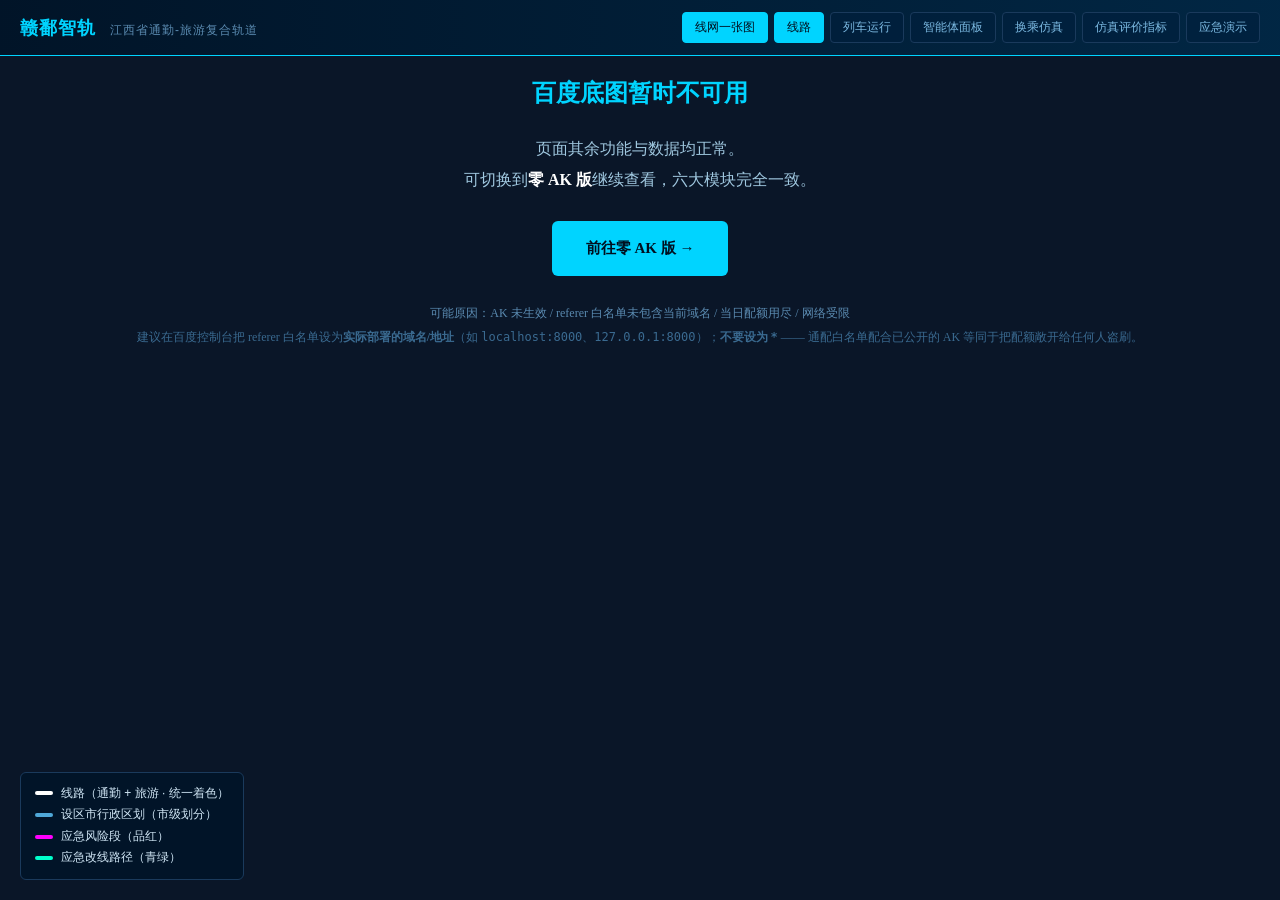
==== bmap.html @ c0cdfcc1 "Add files via upload" ====
<!DOCTYPE html>
<html lang="zh-CN">
<head>
  <meta charset="UTF-8">
  <link rel="icon" href="data:,">
  <meta name="viewport" content="width=device-width, initial-scale=1.0">
  <title>赣鄱智轨</title>
  <link rel="stylesheet" href="css/style.css?v=20261008">
  <!-- 0) 本地 AK（可选 · 已被 .gitignore 忽略，不进入参赛包）
       缺失时 map-base.js 会渲染明确的提示页并引导到零 AK 版，不会白屏。 -->
  <script src="js/local-ak.js?v=20260926"
          onerror="this.onerror=null;console.warn('[赣鄱智轨] 未找到 js/local-ak.js，将使用占位 AK（地图不可用，可加 ?ak=xxx 临时指定）');"></script>
  <!-- 1) 配置（含 AK 读取逻辑 + 线路/站点数据） -->
  <script src="js/config.js?v=20260926"></script>
  <!-- 2) 加载模块一基座逻辑（initMap 等） + 各功能模块 -->
  <script src="js/map-base.js?v=20260926"></script>
  <script src="js/agent-decision.js?v=20260926"></script>
  <!-- ★ 决策地图：把「节假日大客流·枢纽换乘拥堵治理」的决策结果叠加到地图
       （瓶颈圈 / 线路治理色 / 枢纽换乘环 / 方案摘要卡；由方案 Tab 切换联动） -->
  <script src="js/decision-map.js?v=20261008"></script>
  <script src="js/agent-panel.js?v=20261008"></script>
  <script src="js/emergency.js?v=20260926"></script>
  <script src="js/train-sim.js?v=20260926"></script>
  <script src="js/transfer-sim.js?v=20260926"></script>
  <!-- ★ 仿真评价指标（依方案 2.7）：把 10 项评价指标落到地图上，
       基准方案 vs 优化方案逐项对比；数据取自 data/agent_decision_*.json -->
  <script src="js/metrics-panel.js?v=20261008"></script>
  <script src="js/app.js?v=20261008"></script>
  <!-- 3) 注入百度地图 JSAPI GL（AK 取自 config.js 的 window.GanpoConfig.BMAP_AK）
       ★ 必须用 document.write 在"HTML 解析阶段"同步注入 ★
       为什么不能改成动态 createElement('script')：
       百度 api 返回的脚本内部使用 document.write() 二次追加 getscript。
       动态插入的 script 默认是 async，一旦它加载完成时文档已解析结束，
       其内部的 document.write() 会触发隐式 document.open()，把整页清空
       → 表现为【白屏 / 地图完全不生成】。解析阶段的 document.write 则安全，
       且仍可继续从 config.js 动态读取 AK。 -->
  <script>
    (function () {
      var ak = (window.GanpoConfig && window.GanpoConfig.BMAP_AK) || '';
      document.write(
        '<script type="text/javascript" src="//api.map.baidu.com/api?type=webgl&v=1.0&ak=' +
        encodeURIComponent(ak) + '"><\/script>'
      );
    })();
  </script>
</head>
<body>
  <div id="app">
    <!-- 地图底座 -->
    <div id="map_container"></div>

    <!-- 顶部标题 + 模块导航（app.js 动态构建 6 模块快捷按钮） -->
    <div id="topbar">
      <div class="brand">赣鄱智轨 <small>江西省通勤-旅游复合轨道</small></div>
      <div id="module-nav"></div>
    </div>

    <!-- 图例 -->
    <div id="legend">
      <div class="item"><span class="swatch" style="background:#ffffff"></span>线路（通勤 + 旅游 · 统一着色）</div>
      <div class="item"><span class="swatch" style="background:#4fa8d8"></span>设区市行政区划（市级划分）</div>
      <div class="item"><span class="swatch" style="background:#ff00ff"></span>应急风险段（品红）</div>
      <div class="item"><span class="swatch" style="background:#00ffcc"></span>应急改线路径（青绿）</div>
    </div>
  </div>

  <!-- 热力 / 列车 / 智能体面板 / 换乘 / 应急 的工具栏与面板均由各模块 JS 自行创建，
       此处无需预置容器。 -->

  <!-- 4) 等 DOM 就绪后再初始化地图。
       ★ 不能在 head 里提前调用 ★
       原写法在脚本 onload 时立刻 initMap()，若百度脚本加载快于 body 解析，
       此时 #map_container 尚不存在，new BMapGL.Map('map_container') 直接失败。
       改为 DOMContentLoaded 后调用，保证容器一定存在。 -->
  <script>
    (function () {
      function boot() {
        if (window.initMap) {
          window.initMap();
        } else {
          console.error('[赣鄱智轨] initMap 未定义，map-base.js 可能未加载成功。');
        }
      }
      if (document.readyState === 'loading') {
        document.addEventListener('DOMContentLoaded', boot);
      } else {
        boot();
      }
    })();
  </script>
</body>
</html>
---- css/style.css ----
/* 赣鄱智轨 · 全局样式（科技深蓝） */
* { margin: 0; padding: 0; box-sizing: border-box; }
html, body { width: 100%; height: 100%; overflow: hidden; background: #0a1628;
  font-family: 'Microsoft YaHei', 'PingFang SC', sans-serif; color: #d0e6f5; }

#app { position: relative; width: 100vw; height: 100vh; }

/* —— 顶部标题栏 + 模块导航 —— */
#topbar {
  position: absolute; top: 0; left: 0; right: 0; height: 56px; z-index: 10;
  background: linear-gradient(90deg, rgba(0,20,40,0.92), rgba(0,40,70,0.92));
  border-bottom: 1px solid #00d4ff;
  display: flex; align-items: center; padding: 0 20px; gap: 24px;
}
#topbar .brand { font-size: 18px; font-weight: bold; color: #00d4ff; letter-spacing: 1px; }
#topbar .brand small { color: #5a8ab0; font-weight: normal; font-size: 12px; margin-left: 8px; }
#module-nav { display: flex; gap: 6px; margin-left: auto; }
#module-nav button {
  background: rgba(0,30,60,0.6); border: 1px solid #1a3a5c; color: #7ab8e0;
  padding: 6px 12px; border-radius: 4px; cursor: pointer; font-size: 12px;
  font-family: inherit; transition: all .15s;
}
#module-nav button:hover { border-color: #00d4ff; color: #00d4ff; }
#module-nav button.active { background: #00d4ff; color: #001020; border-color: #00d4ff; }

/* —— 地图容器 —— */
#map_container { position: absolute; top: 0; left: 0; width: 100%; height: 100%; }

/* —— 右侧面板（站点信息 / 智能体面板 / 应急）—— */
#side-panel {
  position: absolute; top: 70px; right: 20px; width: 340px; z-index: 9;
  background: rgba(0,20,40,0.9); border: 1px solid #00d4ff; border-radius: 8px;
  padding: 16px; color: #fff; display: none;
}
#side-panel h3 { color: #00d4ff; margin-bottom: 10px; font-size: 16px; }
#side-panel .row { padding: 6px 0; border-bottom: 1px solid #1a3a5c; font-size: 13px; line-height: 1.6; }
#side-panel .row b { color: #00d4ff; }
#side-panel .close {
  position: absolute; top: 8px; right: 12px; cursor: pointer; color: #5a8ab0; font-size: 16px;
}
#side-panel .close:hover { color: #00d4ff; }

/* —— 通用按钮 / 切换条 —— */
.toolbar {
  position: absolute; top: 70px; left: 20px; z-index: 9;
  display: flex; gap: 8px; flex-wrap: wrap; max-width: 460px;
}
.toolbar button {
  background: rgba(0,20,40,0.9); border: 1px solid #00d4ff; color: #00d4ff;
  padding: 7px 14px; border-radius: 4px; cursor: pointer; font-size: 12px; font-family: inherit;
}
.toolbar button:hover { background: rgba(0,60,100,0.9); }
.toolbar button.active { background: #00d4ff; color: #001020; }
.toolbar button.danger { border-color: #ff3344; color: #ff3344; }
.toolbar button.danger.active { background: #ff3344; color: #fff; }

/* —— 图例 —— */
#legend {
  position: absolute; bottom: 20px; left: 20px; z-index: 9;
  background: rgba(0,20,40,0.9); border: 1px solid #1a3a5c; border-radius: 6px;
  padding: 10px 14px; font-size: 12px; line-height: 1.8;
}
#legend .item { display: flex; align-items: center; gap: 8px; }
#legend .swatch { width: 18px; height: 4px; border-radius: 2px; }

/* —— 智能体决策面板 —— */
#agent-panel {
  position: absolute; bottom: 20px; right: 20px; z-index: 9;
  width: 560px; max-width: calc(100vw - 40px);
  background: rgba(0,20,40,0.92); border: 1px solid #00d4ff; border-radius: 8px;
  padding: 12px 14px; color: #fff; font-family: inherit;
}
#agent-panel .ap-head { display: flex; align-items: center; gap: 12px; margin-bottom: 10px; }
#agent-panel .ap-title { color: #00d4ff; font-size: 14px; font-weight: bold; }
#agent-panel .ap-scenarios { display: flex; gap: 6px; flex-wrap: wrap; margin-left: auto; }
#agent-panel .ap-btn {
  background: rgba(0,30,60,0.6); border: 1px solid #1a3a5c; color: #7ab8e0;
  padding: 4px 9px; border-radius: 3px; cursor: pointer; font-size: 11px; font-family: inherit;
}
#agent-panel .ap-btn:hover { border-color: #00d4ff; color: #00d4ff; }
#agent-panel .ap-btn.active { background: #00d4ff; color: #001020; border-color: #00d4ff; }
#agent-panel .ap-cards { display: grid; grid-template-columns: 1fr 1fr; gap: 8px; }
#agent-panel .ap-card {
  flex: 1; background: rgba(0,10,25,0.7); border-top: 3px solid #00d4ff;
  border-radius: 4px; padding: 8px 10px; min-width: 0;
}
#agent-panel .ap-card-name { font-size: 12px; font-weight: bold; margin-bottom: 6px; }
#agent-panel .ap-metric { font-size: 11px; color: #a0c8e0; line-height: 1.7; }
#agent-panel .ap-metric b { color: #fff; }
#agent-panel .ap-reroute { font-size: 11px; color: #ffaa00; margin-top: 4px; }
#agent-panel .ap-reason { font-size: 10px; color: #5a8ab0; line-height: 1.5; margin-top: 6px; border-top: 1px solid #1a3a5c; padding-top: 4px; }
#agent-panel .ap-foot { margin-top: 8px; font-size: 10px; color: #5a8ab0; display: flex; justify-content: space-between; }
#agent-panel .ap-source { color: #3a6a90; }

/* —— 折叠隐藏：点标题栏右侧「—」收起为窄条，再点窄条展开 —— */
#agent-panel .ap-head { display: flex; align-items: center; gap: 8px; cursor: pointer; }
#agent-panel .ap-agents-tag { font-size: 10px; color: #5a8ab0;
  border: 1px solid #1a3a5c; border-radius: 8px; padding: 1px 7px; }
#agent-panel .ap-fold { margin-left: auto; width: 22px; height: 22px; line-height: 20px;
  text-align: center; border: 1px solid #1a3a5c; border-radius: 4px;
  color: #7ab8e0; font-weight: bold; font-size: 14px; }
#agent-panel .ap-fold:hover { border-color: #00d4ff; color: #00d4ff; }
#agent-panel.ap-collapsed { width: 230px; padding: 8px 12px; }
#agent-panel.ap-collapsed .ap-body { display: none; }

/* —— 四类智能体卡片新增元素 —— */
#agent-panel .ap-rt { float: right; font-size: 10px; color: #5a8ab0; font-weight: normal; }
#agent-panel .ap-act { font-size: 11.5px; color: #d0e6f5; line-height: 1.65; margin-top: 4px; }
#agent-panel .ap-act b { color: #ffffff; }

/* —— 换乘节点仿真面板 —— */
#transfer-panel {
  position: absolute; top: 70px; left: 20px; z-index: 9; width: 520px;
  background: rgba(0,20,40,0.94); border: 1px solid #00d4ff; border-radius: 8px;
  padding: 12px 14px; color: #fff; display: none; font-family: inherit;
}
#transfer-panel .tp-head { display: flex; align-items: center; margin-bottom: 8px; }
#transfer-panel .tp-title { color: #00d4ff; font-size: 14px; font-weight: bold; }
#transfer-panel .tp-close { margin-left: auto; cursor: pointer; color: #5a8ab0; }
#transfer-panel .tp-close:hover { color: #00d4ff; }
#transfer-panel .tp-modes { display: flex; gap: 6px; margin-bottom: 10px; }
#transfer-panel .tp-modes button {
  background: rgba(0,30,60,0.6); border: 1px solid #1a3a5c; color: #7ab8e0;
  padding: 4px 10px; border-radius: 3px; cursor: pointer; font-size: 11px; font-family: inherit;
}
#transfer-panel .tp-modes button.active { background: #00d4ff; color: #001020; border-color: #00d4ff; }
#transfer-panel .tp-flow { display: flex; align-items: stretch; gap: 6px; }
#transfer-panel .tp-col { flex: 1; display: flex; align-items: center; }
#transfer-panel .tp-node {
  width: 100%; border-radius: 4px; padding: 8px; font-size: 11px; text-align: center;
  background: rgba(0,10,25,0.7); border-top: 3px solid var(--c); color: #d0e6f5;
}
#transfer-panel .tp-val { font-size: 15px; font-weight: bold; color: var(--c); margin-top: 4px; }
#transfer-panel .tp-arrow { flex: 0.8; display: flex; flex-direction: column; justify-content: center; gap: 4px; }
#transfer-panel .tp-bar { height: 8px; border-radius: 4px; background: #00b4ff; transition: width .4s; }
#transfer-panel .tp-label { font-size: 10px; color: #5a8ab0; text-align: center; }
#transfer-panel .tp-note { margin-top: 10px; font-size: 11px; color: #7ab8e0; line-height: 1.5; }
#transfer-panel .tp-note.warn { color: #ff8866; }
#transfer-panel .tp-source { margin-top: 6px; font-size: 10px; color: #3a6a90; }

/* —— 运行仿真 · 方案说明面板（通勤层/旅游层重点线路 + 爬坡技术借鉴）—— */
#run-panel {
  position: absolute; top: 120px; left: 20px; z-index: 9;
  width: 430px; max-width: calc(100vw - 40px);
  max-height: calc(100vh - 330px); overflow-y: auto;
  background: rgba(0,20,40,0.92); border: 1px solid #00d4ff; border-radius: 8px;
  padding: 12px 14px; font-size: 12px; display: none;
}
#run-panel .rp-head { display: flex; align-items: center; margin-bottom: 8px; }
#run-panel .rp-title { color: #00d4ff; font-size: 14px; font-weight: bold; }
#run-panel .rp-close { margin-left: auto; cursor: pointer; color: #5a8ab0; }
#run-panel .rp-close:hover { color: #00d4ff; }
#run-panel .rp-sec { margin-bottom: 10px; }
#run-panel .rp-sec-title { font-size: 12px; font-weight: bold; margin-bottom: 5px; }
#run-panel .rp-item {
  display: flex; gap: 8px; line-height: 1.7; padding: 2px 0;
  border-bottom: 1px dashed rgba(26,58,92,0.8);
}
#run-panel .rp-item b { color: #d0e6f5; flex: 0 0 106px; font-weight: normal; }
#run-panel .rp-item span { color: #7ab8e0; }
#run-panel .rp-table { width: 100%; border-collapse: collapse; font-size: 11px; }
#run-panel .rp-table th {
  background: rgba(0,60,100,0.55); color: #a0c8e0; font-weight: normal;
  padding: 4px 5px; text-align: left; border: 1px solid #1a3a5c;
}
#run-panel .rp-table td { padding: 4px 5px; border: 1px solid #1a3a5c; color: #7ab8e0; line-height: 1.5; }
#run-panel .rp-table td:first-child { color: #ff8800; }
#run-panel .rp-foot { margin-top: 6px; font-size: 10px; color: #3a6a90; }

/* ===== 智能体决策面板容器（内容样式由 js/agent-decision.js 自带注入） ===== */
#agent-panel .ap-sub { font-size:10px; color:#5a8ab0; margin:2px 0 6px; }
#agent-panel .ap-sep { border:0; border-top:1px solid #1a3a5c; margin:10px 0 8px; }
#agent-panel #gdp-root { margin-bottom:2px; }

/* ===== 2026-10-08 交互增强 ===== */
/* —— 左上工具栏整体收起/展开（「— 收起工具栏」按钮）—— */
.toolbar.folded button:not(#tb-fold) { display: none; }
#tb-fold { border-style: dashed; }

/* —— 智能体面板 ✕ 完全关闭按钮（占据半屏时可整体隐藏）—— */
#agent-panel .ap-close { width: 22px; height: 22px; line-height: 20px; text-align: center;
  border: 1px solid #1a3a5c; border-radius: 4px; color: #7ab8e0; font-size: 12px;
  cursor: pointer; flex: 0 0 auto; }
#agent-panel .ap-close:hover { border-color: #ff5566; color: #ff5566; }
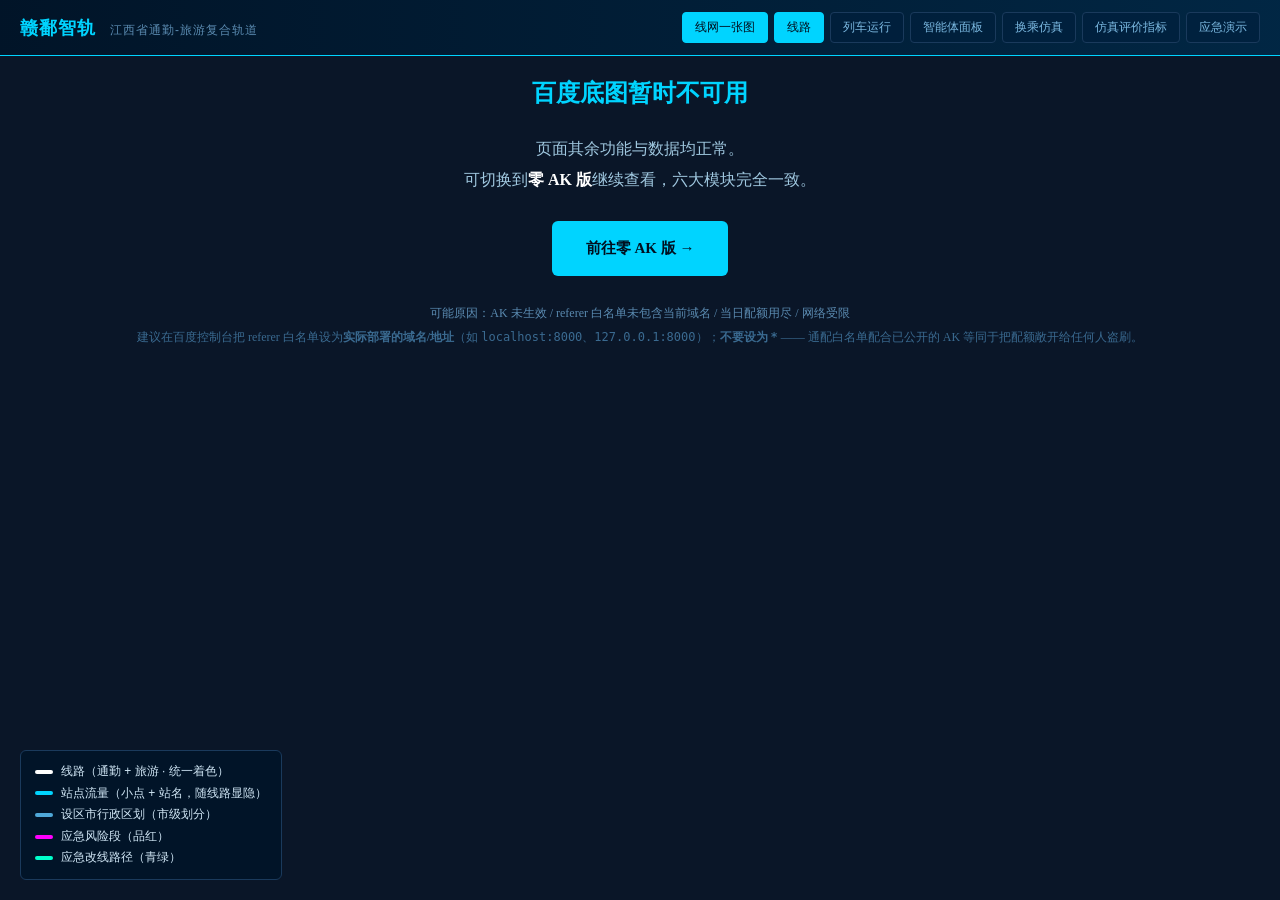
==== commit ddf81938: "Add files via upload" ====
--- a/bmap.html
+++ b/bmap.html
@@ -58,6 +58,7 @@
     <!-- 图例 -->
     <div id="legend">
       <div class="item"><span class="swatch" style="background:#ffffff"></span>线路（通勤 + 旅游 · 统一着色）</div>
+      <div class="item"><span class="swatch" style="background:#00d4ff"></span>站点流量（小点 + 站名，随线路显隐）</div>
       <div class="item"><span class="swatch" style="background:#4fa8d8"></span>设区市行政区划（市级划分）</div>
       <div class="item"><span class="swatch" style="background:#ff00ff"></span>应急风险段（品红）</div>
       <div class="item"><span class="swatch" style="background:#00ffcc"></span>应急改线路径（青绿）</div>
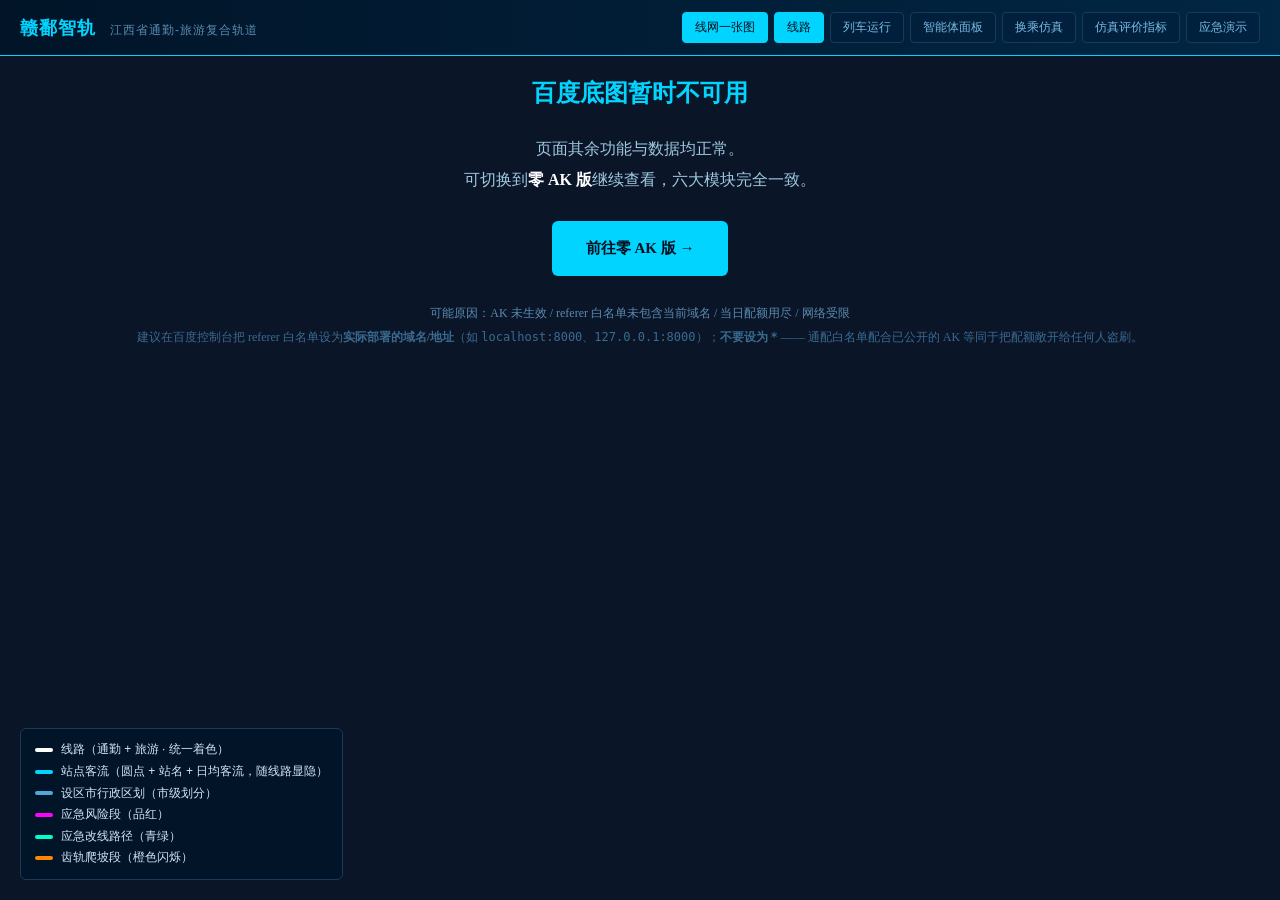
==== commit 6d0b4c4c: "Add files via upload" ====
--- a/bmap.html
+++ b/bmap.html
@@ -58,10 +58,11 @@
     <!-- 图例 -->
     <div id="legend">
       <div class="item"><span class="swatch" style="background:#ffffff"></span>线路（通勤 + 旅游 · 统一着色）</div>
-      <div class="item"><span class="swatch" style="background:#00d4ff"></span>站点流量（小点 + 站名，随线路显隐）</div>
+      <div class="item"><span class="swatch" style="background:#00d4ff"></span>站点客流（圆点 + 站名 + 日均客流，随线路显隐）</div>
       <div class="item"><span class="swatch" style="background:#4fa8d8"></span>设区市行政区划（市级划分）</div>
       <div class="item"><span class="swatch" style="background:#ff00ff"></span>应急风险段（品红）</div>
       <div class="item"><span class="swatch" style="background:#00ffcc"></span>应急改线路径（青绿）</div>
+      <div class="item"><span class="swatch" style="background:#ff8800"></span>齿轨爬坡段（橙色闪烁）</div>
     </div>
   </div>
 
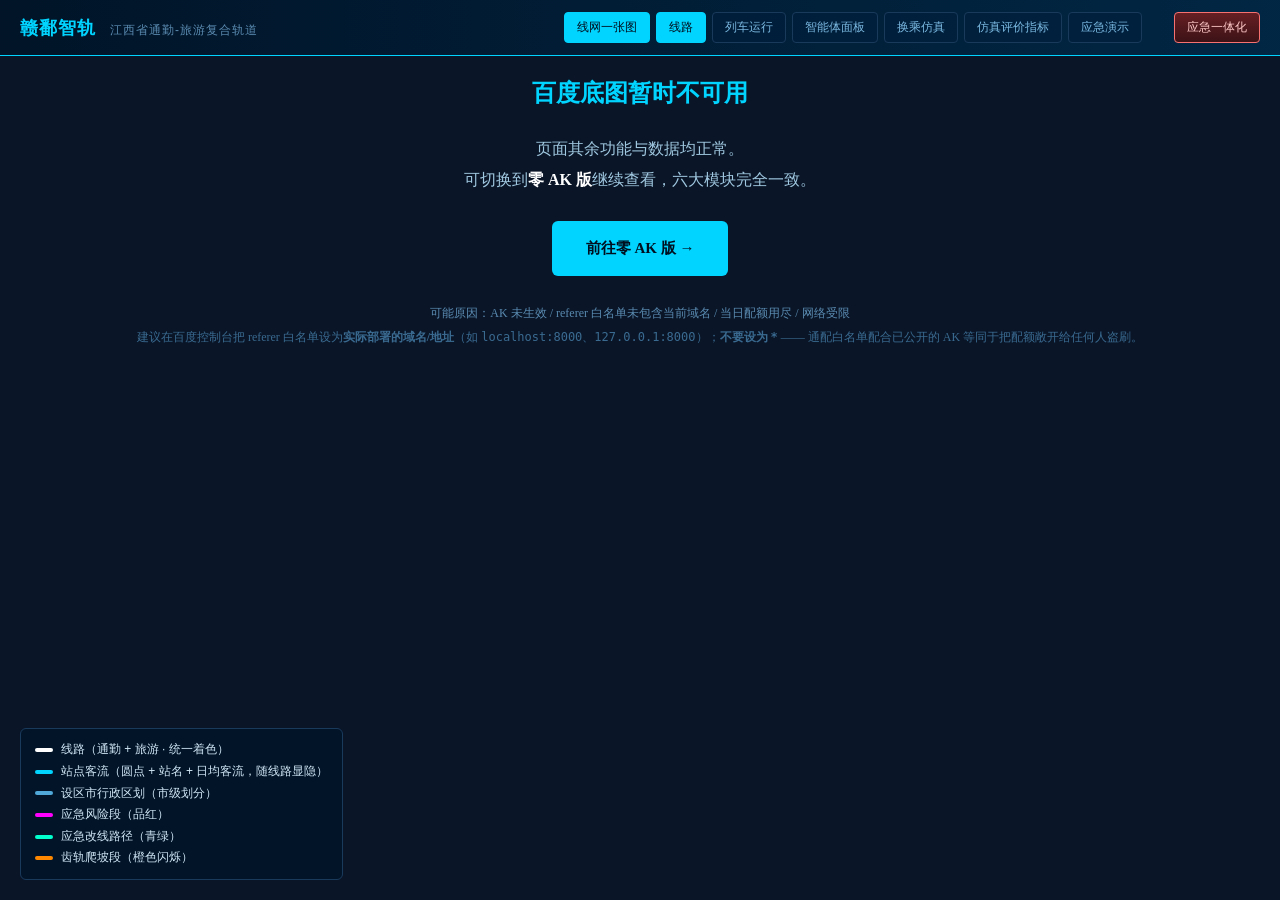
==== commit 84651c9c: "Add files via upload" ====
--- a/bmap.html
+++ b/bmap.html
@@ -53,6 +53,8 @@
     <div id="topbar">
       <div class="brand">赣鄱智轨 <small>江西省通勤-旅游复合轨道</small></div>
       <div id="module-nav"></div>
+      <a href="emergency.html" target="_blank" title="智能体应急联动与仿真一体化处置"
+         style="align-self:center;margin-left:8px;background:linear-gradient(180deg,rgba(120,30,30,.85),rgba(70,15,15,.85));border:1px solid #f87171;color:#ffc9c9;padding:6px 12px;border-radius:4px;font-size:12px;text-decoration:none;white-space:nowrap;">应急一体化</a>
     </div>
 
     <!-- 图例 -->
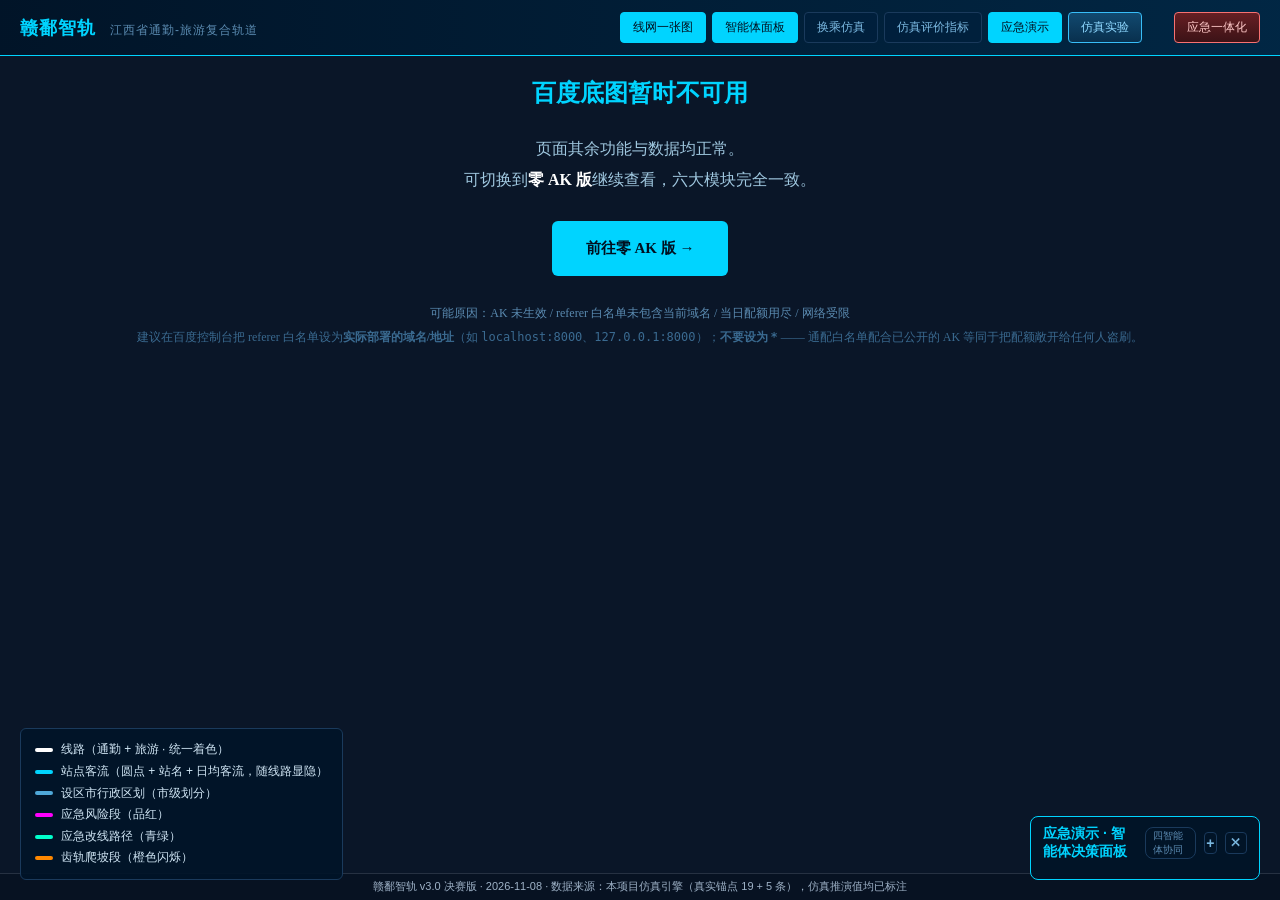
==== commit 6315fbeb: "Add files via upload" ====
--- a/bmap.html
+++ b/bmap.html
@@ -92,5 +92,9 @@
       }
     })();
   </script>
+
+  <footer style="position:fixed;left:0;right:0;bottom:0;z-index:5;pointer-events:none;margin:0;padding:4px 16px;text-align:center;font:11px/1.6 -apple-system,BlinkMacSystemFont,'PingFang SC','Microsoft YaHei',sans-serif;color:#9fb3c8;background:rgba(7,17,32,.72);border-top:1px solid rgba(148,163,184,.22);">
+  赣鄱智轨 v3.0 决赛版 · 2026-11-08 · 数据来源：本项目仿真引擎（真实锚点 19 + 5 条），仿真推演值均已标注
+  </footer>
 </body>
 </html>
--- a/css/style.css
+++ b/css/style.css
@@ -67,8 +67,10 @@
 #agent-panel {
   position: absolute; bottom: 20px; right: 20px; z-index: 9;
   width: 560px; max-width: calc(100vw - 40px);
-  background: rgba(0,20,40,0.92); border: 1px solid #00d4ff; border-radius: 8px;
+  background: rgba(0,20,40,0.86); border: 1px solid #00d4ff; border-radius: 8px;
   padding: 12px 14px; color: #fff; font-family: inherit;
+  backdrop-filter: blur(6px); -webkit-backdrop-filter: blur(6px);
+  transition: width .28s ease, padding .28s ease;
 }
 #agent-panel .ap-head { display: flex; align-items: center; gap: 12px; margin-bottom: 10px; }
 #agent-panel .ap-title { color: #00d4ff; font-size: 14px; font-weight: bold; }
@@ -102,6 +104,11 @@
 #agent-panel .ap-fold:hover { border-color: #00d4ff; color: #00d4ff; }
 #agent-panel.ap-collapsed { width: 230px; padding: 8px 12px; }
 #agent-panel.ap-collapsed .ap-body { display: none; }
+#agent-panel.ap-collapsed .ap-scenarios { display: none; }
+/* 折叠态 hover 自动展开（移开 900ms 后收起）——仅悬停预览，不改变钉住状态 */
+#agent-panel.ap-collapsed.ap-hover-open { width: 560px; padding: 12px 14px; }
+#agent-panel.ap-collapsed.ap-hover-open .ap-body { display: block; }
+#agent-panel.ap-collapsed.ap-hover-open .ap-scenarios { display: flex; }
 
 /* —— 四类智能体卡片新增元素 —— */
 #agent-panel .ap-rt { float: right; font-size: 10px; color: #5a8ab0; font-weight: normal; }
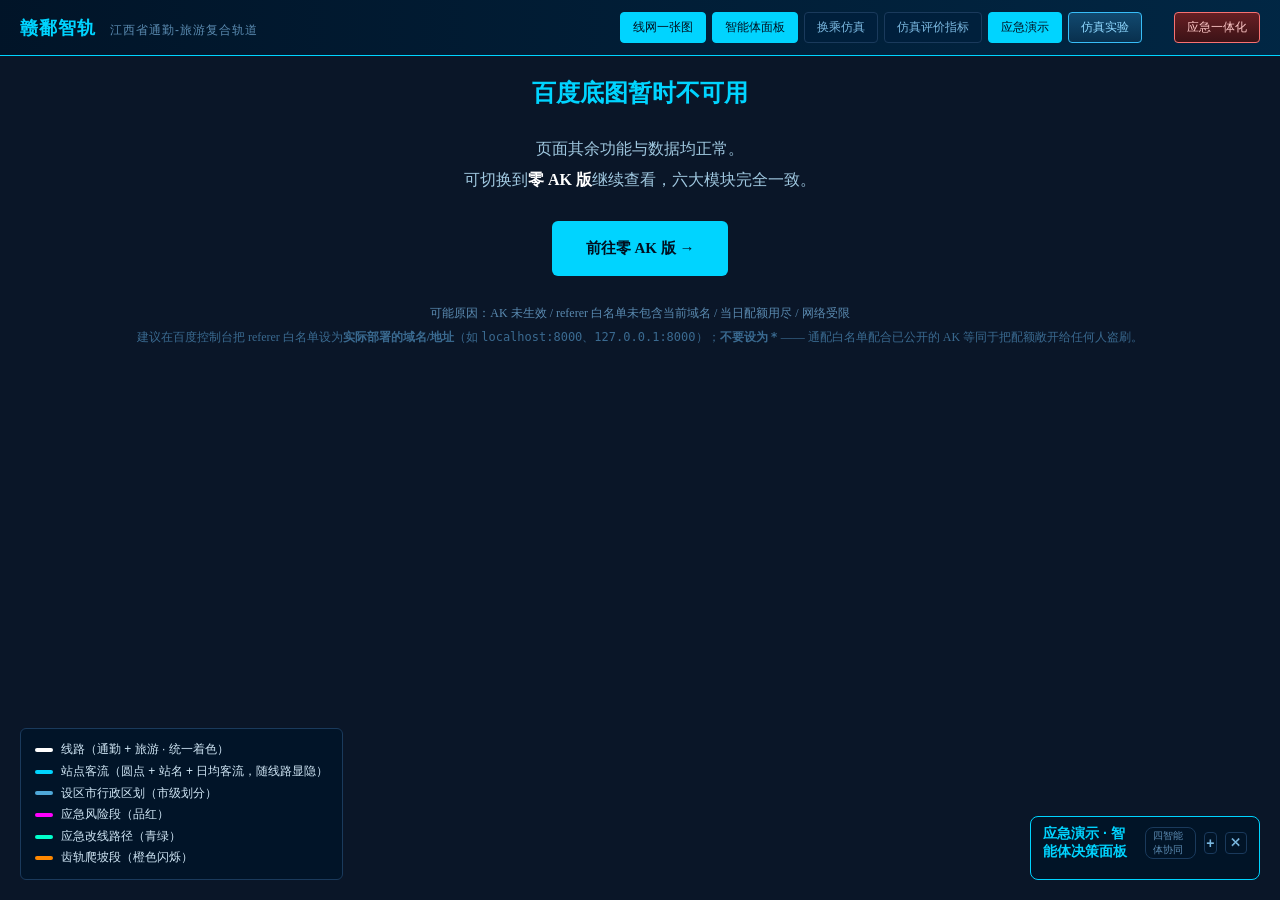
==== commit fdc03d33: "Add files via upload" ====
--- a/bmap.html
+++ b/bmap.html
@@ -1,100 +1,96 @@
-<!DOCTYPE html>
-<html lang="zh-CN">
-<head>
-  <meta charset="UTF-8">
-  <link rel="icon" href="data:,">
-  <meta name="viewport" content="width=device-width, initial-scale=1.0">
-  <title>赣鄱智轨</title>
-  <link rel="stylesheet" href="css/style.css?v=20261008">
-  <!-- 0) 本地 AK（可选 · 已被 .gitignore 忽略，不进入参赛包）
-       缺失时 map-base.js 会渲染明确的提示页并引导到零 AK 版，不会白屏。 -->
-  <script src="js/local-ak.js?v=20260926"
-          onerror="this.onerror=null;console.warn('[赣鄱智轨] 未找到 js/local-ak.js，将使用占位 AK（地图不可用，可加 ?ak=xxx 临时指定）');"></script>
-  <!-- 1) 配置（含 AK 读取逻辑 + 线路/站点数据） -->
-  <script src="js/config.js?v=20260926"></script>
-  <!-- 2) 加载模块一基座逻辑（initMap 等） + 各功能模块 -->
-  <script src="js/map-base.js?v=20260926"></script>
-  <script src="js/agent-decision.js?v=20260926"></script>
-  <!-- ★ 决策地图：把「节假日大客流·枢纽换乘拥堵治理」的决策结果叠加到地图
-       （瓶颈圈 / 线路治理色 / 枢纽换乘环 / 方案摘要卡；由方案 Tab 切换联动） -->
-  <script src="js/decision-map.js?v=20261008"></script>
-  <script src="js/agent-panel.js?v=20261008"></script>
-  <script src="js/emergency.js?v=20260926"></script>
-  <script src="js/train-sim.js?v=20260926"></script>
-  <script src="js/transfer-sim.js?v=20260926"></script>
-  <!-- ★ 仿真评价指标（依方案 2.7）：把 10 项评价指标落到地图上，
-       基准方案 vs 优化方案逐项对比；数据取自 data/agent_decision_*.json -->
-  <script src="js/metrics-panel.js?v=20261008"></script>
-  <script src="js/app.js?v=20261008"></script>
-  <!-- 3) 注入百度地图 JSAPI GL（AK 取自 config.js 的 window.GanpoConfig.BMAP_AK）
-       ★ 必须用 document.write 在"HTML 解析阶段"同步注入 ★
-       为什么不能改成动态 createElement('script')：
-       百度 api 返回的脚本内部使用 document.write() 二次追加 getscript。
-       动态插入的 script 默认是 async，一旦它加载完成时文档已解析结束，
-       其内部的 document.write() 会触发隐式 document.open()，把整页清空
-       → 表现为【白屏 / 地图完全不生成】。解析阶段的 document.write 则安全，
-       且仍可继续从 config.js 动态读取 AK。 -->
-  <script>
-    (function () {
-      var ak = (window.GanpoConfig && window.GanpoConfig.BMAP_AK) || '';
-      document.write(
-        '<script type="text/javascript" src="//api.map.baidu.com/api?type=webgl&v=1.0&ak=' +
-        encodeURIComponent(ak) + '"><\/script>'
-      );
-    })();
-  </script>
-</head>
-<body>
-  <div id="app">
-    <!-- 地图底座 -->
-    <div id="map_container"></div>
-
-    <!-- 顶部标题 + 模块导航（app.js 动态构建 6 模块快捷按钮） -->
-    <div id="topbar">
-      <div class="brand">赣鄱智轨 <small>江西省通勤-旅游复合轨道</small></div>
-      <div id="module-nav"></div>
-      <a href="emergency.html" target="_blank" title="智能体应急联动与仿真一体化处置"
-         style="align-self:center;margin-left:8px;background:linear-gradient(180deg,rgba(120,30,30,.85),rgba(70,15,15,.85));border:1px solid #f87171;color:#ffc9c9;padding:6px 12px;border-radius:4px;font-size:12px;text-decoration:none;white-space:nowrap;">应急一体化</a>
-    </div>
-
-    <!-- 图例 -->
-    <div id="legend">
-      <div class="item"><span class="swatch" style="background:#ffffff"></span>线路（通勤 + 旅游 · 统一着色）</div>
-      <div class="item"><span class="swatch" style="background:#00d4ff"></span>站点客流（圆点 + 站名 + 日均客流，随线路显隐）</div>
-      <div class="item"><span class="swatch" style="background:#4fa8d8"></span>设区市行政区划（市级划分）</div>
-      <div class="item"><span class="swatch" style="background:#ff00ff"></span>应急风险段（品红）</div>
-      <div class="item"><span class="swatch" style="background:#00ffcc"></span>应急改线路径（青绿）</div>
-      <div class="item"><span class="swatch" style="background:#ff8800"></span>齿轨爬坡段（橙色闪烁）</div>
-    </div>
-  </div>
-
-  <!-- 热力 / 列车 / 智能体面板 / 换乘 / 应急 的工具栏与面板均由各模块 JS 自行创建，
-       此处无需预置容器。 -->
-
-  <!-- 4) 等 DOM 就绪后再初始化地图。
-       ★ 不能在 head 里提前调用 ★
-       原写法在脚本 onload 时立刻 initMap()，若百度脚本加载快于 body 解析，
-       此时 #map_container 尚不存在，new BMapGL.Map('map_container') 直接失败。
-       改为 DOMContentLoaded 后调用，保证容器一定存在。 -->
-  <script>
-    (function () {
-      function boot() {
-        if (window.initMap) {
-          window.initMap();
-        } else {
-          console.error('[赣鄱智轨] initMap 未定义，map-base.js 可能未加载成功。');
-        }
-      }
-      if (document.readyState === 'loading') {
-        document.addEventListener('DOMContentLoaded', boot);
-      } else {
-        boot();
-      }
-    })();
-  </script>
-
-  <footer style="position:fixed;left:0;right:0;bottom:0;z-index:5;pointer-events:none;margin:0;padding:4px 16px;text-align:center;font:11px/1.6 -apple-system,BlinkMacSystemFont,'PingFang SC','Microsoft YaHei',sans-serif;color:#9fb3c8;background:rgba(7,17,32,.72);border-top:1px solid rgba(148,163,184,.22);">
-  赣鄱智轨 v3.0 决赛版 · 2026-11-08 · 数据来源：本项目仿真引擎（真实锚点 19 + 5 条），仿真推演值均已标注
-  </footer>
-</body>
-</html>
+<!DOCTYPE html>
+<html lang="zh-CN">
+<head>
+  <meta charset="UTF-8">
+  <link rel="icon" href="data:,">
+  <meta name="viewport" content="width=device-width, initial-scale=1.0">
+  <title>赣鄱智轨</title>
+  <link rel="stylesheet" href="css/style.css?v=20261008">
+  <!-- 0) 本地 AK（可选 · 已被 .gitignore 忽略，不进入参赛包）
+       缺失时 map-base.js 会渲染明确的提示页并引导到零 AK 版，不会白屏。 -->
+  <script src="js/local-ak.js?v=20260926"
+          onerror="this.onerror=null;console.warn('[赣鄱智轨] 未找到 js/local-ak.js，将使用占位 AK（地图不可用，可加 ?ak=xxx 临时指定）');"></script>
+  <!-- 1) 配置（含 AK 读取逻辑 + 线路/站点数据） -->
+  <script src="js/config.js?v=20260926"></script>
+  <!-- 2) 加载模块一基座逻辑（initMap 等） + 各功能模块 -->
+  <script src="js/map-base.js?v=20260926"></script>
+  <script src="js/agent-decision.js?v=20260926"></script>
+  <!-- ★ 决策地图：把「节假日大客流·枢纽换乘拥堵治理」的决策结果叠加到地图
+       （瓶颈圈 / 线路治理色 / 枢纽换乘环 / 方案摘要卡；由方案 Tab 切换联动） -->
+  <script src="js/decision-map.js?v=20261008"></script>
+  <script src="js/agent-panel.js?v=20261008"></script>
+  <script src="js/emergency.js?v=20260926"></script>
+  <script src="js/train-sim.js?v=20260926"></script>
+  <script src="js/transfer-sim.js?v=20260926"></script>
+  <!-- ★ 仿真评价指标（依方案 2.7）：把 10 项评价指标落到地图上，
+       基准方案 vs 优化方案逐项对比；数据取自 data/agent_decision_*.json -->
+  <script src="js/metrics-panel.js?v=20261008"></script>
+  <script src="js/app.js?v=20261008"></script>
+  <!-- 3) 注入百度地图 JSAPI GL（AK 取自 config.js 的 window.GanpoConfig.BMAP_AK）
+       ★ 必须用 document.write 在"HTML 解析阶段"同步注入 ★
+       为什么不能改成动态 createElement('script')：
+       百度 api 返回的脚本内部使用 document.write() 二次追加 getscript。
+       动态插入的 script 默认是 async，一旦它加载完成时文档已解析结束，
+       其内部的 document.write() 会触发隐式 document.open()，把整页清空
+       → 表现为【白屏 / 地图完全不生成】。解析阶段的 document.write 则安全，
+       且仍可继续从 config.js 动态读取 AK。 -->
+  <script>
+    (function () {
+      var ak = (window.GanpoConfig && window.GanpoConfig.BMAP_AK) || '';
+      document.write(
+        '<script type="text/javascript" src="//api.map.baidu.com/api?type=webgl&v=1.0&ak=' +
+        encodeURIComponent(ak) + '"><\/script>'
+      );
+    })();
+  </script>
+</head>
+<body>
+  <div id="app">
+    <!-- 地图底座 -->
+    <div id="map_container"></div>
+
+    <!-- 顶部标题 + 模块导航（app.js 动态构建 6 模块快捷按钮） -->
+    <div id="topbar">
+      <div class="brand">赣鄱智轨 <small>江西省通勤-旅游复合轨道</small></div>
+      <div id="module-nav"></div>
+      <a href="emergency.html" target="_blank" title="智能体应急联动与仿真一体化处置"
+         style="align-self:center;margin-left:8px;background:linear-gradient(180deg,rgba(120,30,30,.85),rgba(70,15,15,.85));border:1px solid #f87171;color:#ffc9c9;padding:6px 12px;border-radius:4px;font-size:12px;text-decoration:none;white-space:nowrap;">应急一体化</a>
+    </div>
+
+    <!-- 图例 -->
+    <div id="legend">
+      <div class="item"><span class="swatch" style="background:#ffffff"></span>线路（通勤 + 旅游 · 统一着色）</div>
+      <div class="item"><span class="swatch" style="background:#00d4ff"></span>站点客流（圆点 + 站名 + 日均客流，随线路显隐）</div>
+      <div class="item"><span class="swatch" style="background:#4fa8d8"></span>设区市行政区划（市级划分）</div>
+      <div class="item"><span class="swatch" style="background:#ff00ff"></span>应急风险段（品红）</div>
+      <div class="item"><span class="swatch" style="background:#00ffcc"></span>应急改线路径（青绿）</div>
+      <div class="item"><span class="swatch" style="background:#ff8800"></span>齿轨爬坡段（橙色闪烁）</div>
+    </div>
+  </div>
+
+  <!-- 热力 / 列车 / 智能体面板 / 换乘 / 应急 的工具栏与面板均由各模块 JS 自行创建，
+       此处无需预置容器。 -->
+
+  <!-- 4) 等 DOM 就绪后再初始化地图。
+       ★ 不能在 head 里提前调用 ★
+       原写法在脚本 onload 时立刻 initMap()，若百度脚本加载快于 body 解析，
+       此时 #map_container 尚不存在，new BMapGL.Map('map_container') 直接失败。
+       改为 DOMContentLoaded 后调用，保证容器一定存在。 -->
+  <script>
+    (function () {
+      function boot() {
+        if (window.initMap) {
+          window.initMap();
+        } else {
+          console.error('[赣鄱智轨] initMap 未定义，map-base.js 可能未加载成功。');
+        }
+      }
+      if (document.readyState === 'loading') {
+        document.addEventListener('DOMContentLoaded', boot);
+      } else {
+        boot();
+      }
+    })();
+  </script>
+</body>
+</html>
--- a/css/style.css
+++ b/css/style.css
@@ -1,191 +1,191 @@
-/* 赣鄱智轨 · 全局样式（科技深蓝） */
-* { margin: 0; padding: 0; box-sizing: border-box; }
-html, body { width: 100%; height: 100%; overflow: hidden; background: #0a1628;
-  font-family: 'Microsoft YaHei', 'PingFang SC', sans-serif; color: #d0e6f5; }
-
-#app { position: relative; width: 100vw; height: 100vh; }
-
-/* —— 顶部标题栏 + 模块导航 —— */
-#topbar {
-  position: absolute; top: 0; left: 0; right: 0; height: 56px; z-index: 10;
-  background: linear-gradient(90deg, rgba(0,20,40,0.92), rgba(0,40,70,0.92));
-  border-bottom: 1px solid #00d4ff;
-  display: flex; align-items: center; padding: 0 20px; gap: 24px;
-}
-#topbar .brand { font-size: 18px; font-weight: bold; color: #00d4ff; letter-spacing: 1px; }
-#topbar .brand small { color: #5a8ab0; font-weight: normal; font-size: 12px; margin-left: 8px; }
-#module-nav { display: flex; gap: 6px; margin-left: auto; }
-#module-nav button {
-  background: rgba(0,30,60,0.6); border: 1px solid #1a3a5c; color: #7ab8e0;
-  padding: 6px 12px; border-radius: 4px; cursor: pointer; font-size: 12px;
-  font-family: inherit; transition: all .15s;
-}
-#module-nav button:hover { border-color: #00d4ff; color: #00d4ff; }
-#module-nav button.active { background: #00d4ff; color: #001020; border-color: #00d4ff; }
-
-/* —— 地图容器 —— */
-#map_container { position: absolute; top: 0; left: 0; width: 100%; height: 100%; }
-
-/* —— 右侧面板（站点信息 / 智能体面板 / 应急）—— */
-#side-panel {
-  position: absolute; top: 70px; right: 20px; width: 340px; z-index: 9;
-  background: rgba(0,20,40,0.9); border: 1px solid #00d4ff; border-radius: 8px;
-  padding: 16px; color: #fff; display: none;
-}
-#side-panel h3 { color: #00d4ff; margin-bottom: 10px; font-size: 16px; }
-#side-panel .row { padding: 6px 0; border-bottom: 1px solid #1a3a5c; font-size: 13px; line-height: 1.6; }
-#side-panel .row b { color: #00d4ff; }
-#side-panel .close {
-  position: absolute; top: 8px; right: 12px; cursor: pointer; color: #5a8ab0; font-size: 16px;
-}
-#side-panel .close:hover { color: #00d4ff; }
-
-/* —— 通用按钮 / 切换条 —— */
-.toolbar {
-  position: absolute; top: 70px; left: 20px; z-index: 9;
-  display: flex; gap: 8px; flex-wrap: wrap; max-width: 460px;
-}
-.toolbar button {
-  background: rgba(0,20,40,0.9); border: 1px solid #00d4ff; color: #00d4ff;
-  padding: 7px 14px; border-radius: 4px; cursor: pointer; font-size: 12px; font-family: inherit;
-}
-.toolbar button:hover { background: rgba(0,60,100,0.9); }
-.toolbar button.active { background: #00d4ff; color: #001020; }
-.toolbar button.danger { border-color: #ff3344; color: #ff3344; }
-.toolbar button.danger.active { background: #ff3344; color: #fff; }
-
-/* —— 图例 —— */
-#legend {
-  position: absolute; bottom: 20px; left: 20px; z-index: 9;
-  background: rgba(0,20,40,0.9); border: 1px solid #1a3a5c; border-radius: 6px;
-  padding: 10px 14px; font-size: 12px; line-height: 1.8;
-}
-#legend .item { display: flex; align-items: center; gap: 8px; }
-#legend .swatch { width: 18px; height: 4px; border-radius: 2px; }
-
-/* —— 智能体决策面板 —— */
-#agent-panel {
-  position: absolute; bottom: 20px; right: 20px; z-index: 9;
-  width: 560px; max-width: calc(100vw - 40px);
-  background: rgba(0,20,40,0.86); border: 1px solid #00d4ff; border-radius: 8px;
-  padding: 12px 14px; color: #fff; font-family: inherit;
-  backdrop-filter: blur(6px); -webkit-backdrop-filter: blur(6px);
-  transition: width .28s ease, padding .28s ease;
-}
-#agent-panel .ap-head { display: flex; align-items: center; gap: 12px; margin-bottom: 10px; }
-#agent-panel .ap-title { color: #00d4ff; font-size: 14px; font-weight: bold; }
-#agent-panel .ap-scenarios { display: flex; gap: 6px; flex-wrap: wrap; margin-left: auto; }
-#agent-panel .ap-btn {
-  background: rgba(0,30,60,0.6); border: 1px solid #1a3a5c; color: #7ab8e0;
-  padding: 4px 9px; border-radius: 3px; cursor: pointer; font-size: 11px; font-family: inherit;
-}
-#agent-panel .ap-btn:hover { border-color: #00d4ff; color: #00d4ff; }
-#agent-panel .ap-btn.active { background: #00d4ff; color: #001020; border-color: #00d4ff; }
-#agent-panel .ap-cards { display: grid; grid-template-columns: 1fr 1fr; gap: 8px; }
-#agent-panel .ap-card {
-  flex: 1; background: rgba(0,10,25,0.7); border-top: 3px solid #00d4ff;
-  border-radius: 4px; padding: 8px 10px; min-width: 0;
-}
-#agent-panel .ap-card-name { font-size: 12px; font-weight: bold; margin-bottom: 6px; }
-#agent-panel .ap-metric { font-size: 11px; color: #a0c8e0; line-height: 1.7; }
-#agent-panel .ap-metric b { color: #fff; }
-#agent-panel .ap-reroute { font-size: 11px; color: #ffaa00; margin-top: 4px; }
-#agent-panel .ap-reason { font-size: 10px; color: #5a8ab0; line-height: 1.5; margin-top: 6px; border-top: 1px solid #1a3a5c; padding-top: 4px; }
-#agent-panel .ap-foot { margin-top: 8px; font-size: 10px; color: #5a8ab0; display: flex; justify-content: space-between; }
-#agent-panel .ap-source { color: #3a6a90; }
-
-/* —— 折叠隐藏：点标题栏右侧「—」收起为窄条，再点窄条展开 —— */
-#agent-panel .ap-head { display: flex; align-items: center; gap: 8px; cursor: pointer; }
-#agent-panel .ap-agents-tag { font-size: 10px; color: #5a8ab0;
-  border: 1px solid #1a3a5c; border-radius: 8px; padding: 1px 7px; }
-#agent-panel .ap-fold { margin-left: auto; width: 22px; height: 22px; line-height: 20px;
-  text-align: center; border: 1px solid #1a3a5c; border-radius: 4px;
-  color: #7ab8e0; font-weight: bold; font-size: 14px; }
-#agent-panel .ap-fold:hover { border-color: #00d4ff; color: #00d4ff; }
-#agent-panel.ap-collapsed { width: 230px; padding: 8px 12px; }
-#agent-panel.ap-collapsed .ap-body { display: none; }
-#agent-panel.ap-collapsed .ap-scenarios { display: none; }
-/* 折叠态 hover 自动展开（移开 900ms 后收起）——仅悬停预览，不改变钉住状态 */
-#agent-panel.ap-collapsed.ap-hover-open { width: 560px; padding: 12px 14px; }
-#agent-panel.ap-collapsed.ap-hover-open .ap-body { display: block; }
-#agent-panel.ap-collapsed.ap-hover-open .ap-scenarios { display: flex; }
-
-/* —— 四类智能体卡片新增元素 —— */
-#agent-panel .ap-rt { float: right; font-size: 10px; color: #5a8ab0; font-weight: normal; }
-#agent-panel .ap-act { font-size: 11.5px; color: #d0e6f5; line-height: 1.65; margin-top: 4px; }
-#agent-panel .ap-act b { color: #ffffff; }
-
-/* —— 换乘节点仿真面板 —— */
-#transfer-panel {
-  position: absolute; top: 70px; left: 20px; z-index: 9; width: 520px;
-  background: rgba(0,20,40,0.94); border: 1px solid #00d4ff; border-radius: 8px;
-  padding: 12px 14px; color: #fff; display: none; font-family: inherit;
-}
-#transfer-panel .tp-head { display: flex; align-items: center; margin-bottom: 8px; }
-#transfer-panel .tp-title { color: #00d4ff; font-size: 14px; font-weight: bold; }
-#transfer-panel .tp-close { margin-left: auto; cursor: pointer; color: #5a8ab0; }
-#transfer-panel .tp-close:hover { color: #00d4ff; }
-#transfer-panel .tp-modes { display: flex; gap: 6px; margin-bottom: 10px; }
-#transfer-panel .tp-modes button {
-  background: rgba(0,30,60,0.6); border: 1px solid #1a3a5c; color: #7ab8e0;
-  padding: 4px 10px; border-radius: 3px; cursor: pointer; font-size: 11px; font-family: inherit;
-}
-#transfer-panel .tp-modes button.active { background: #00d4ff; color: #001020; border-color: #00d4ff; }
-#transfer-panel .tp-flow { display: flex; align-items: stretch; gap: 6px; }
-#transfer-panel .tp-col { flex: 1; display: flex; align-items: center; }
-#transfer-panel .tp-node {
-  width: 100%; border-radius: 4px; padding: 8px; font-size: 11px; text-align: center;
-  background: rgba(0,10,25,0.7); border-top: 3px solid var(--c); color: #d0e6f5;
-}
-#transfer-panel .tp-val { font-size: 15px; font-weight: bold; color: var(--c); margin-top: 4px; }
-#transfer-panel .tp-arrow { flex: 0.8; display: flex; flex-direction: column; justify-content: center; gap: 4px; }
-#transfer-panel .tp-bar { height: 8px; border-radius: 4px; background: #00b4ff; transition: width .4s; }
-#transfer-panel .tp-label { font-size: 10px; color: #5a8ab0; text-align: center; }
-#transfer-panel .tp-note { margin-top: 10px; font-size: 11px; color: #7ab8e0; line-height: 1.5; }
-#transfer-panel .tp-note.warn { color: #ff8866; }
-#transfer-panel .tp-source { margin-top: 6px; font-size: 10px; color: #3a6a90; }
-
-/* —— 运行仿真 · 方案说明面板（通勤层/旅游层重点线路 + 爬坡技术借鉴）—— */
-#run-panel {
-  position: absolute; top: 120px; left: 20px; z-index: 9;
-  width: 430px; max-width: calc(100vw - 40px);
-  max-height: calc(100vh - 330px); overflow-y: auto;
-  background: rgba(0,20,40,0.92); border: 1px solid #00d4ff; border-radius: 8px;
-  padding: 12px 14px; font-size: 12px; display: none;
-}
-#run-panel .rp-head { display: flex; align-items: center; margin-bottom: 8px; }
-#run-panel .rp-title { color: #00d4ff; font-size: 14px; font-weight: bold; }
-#run-panel .rp-close { margin-left: auto; cursor: pointer; color: #5a8ab0; }
-#run-panel .rp-close:hover { color: #00d4ff; }
-#run-panel .rp-sec { margin-bottom: 10px; }
-#run-panel .rp-sec-title { font-size: 12px; font-weight: bold; margin-bottom: 5px; }
-#run-panel .rp-item {
-  display: flex; gap: 8px; line-height: 1.7; padding: 2px 0;
-  border-bottom: 1px dashed rgba(26,58,92,0.8);
-}
-#run-panel .rp-item b { color: #d0e6f5; flex: 0 0 106px; font-weight: normal; }
-#run-panel .rp-item span { color: #7ab8e0; }
-#run-panel .rp-table { width: 100%; border-collapse: collapse; font-size: 11px; }
-#run-panel .rp-table th {
-  background: rgba(0,60,100,0.55); color: #a0c8e0; font-weight: normal;
-  padding: 4px 5px; text-align: left; border: 1px solid #1a3a5c;
-}
-#run-panel .rp-table td { padding: 4px 5px; border: 1px solid #1a3a5c; color: #7ab8e0; line-height: 1.5; }
-#run-panel .rp-table td:first-child { color: #ff8800; }
-#run-panel .rp-foot { margin-top: 6px; font-size: 10px; color: #3a6a90; }
-
-/* ===== 智能体决策面板容器（内容样式由 js/agent-decision.js 自带注入） ===== */
-#agent-panel .ap-sub { font-size:10px; color:#5a8ab0; margin:2px 0 6px; }
-#agent-panel .ap-sep { border:0; border-top:1px solid #1a3a5c; margin:10px 0 8px; }
-#agent-panel #gdp-root { margin-bottom:2px; }
-
-/* ===== 2026-10-08 交互增强 ===== */
-/* —— 左上工具栏整体收起/展开（「— 收起工具栏」按钮）—— */
-.toolbar.folded button:not(#tb-fold) { display: none; }
-#tb-fold { border-style: dashed; }
-
-/* —— 智能体面板 ✕ 完全关闭按钮（占据半屏时可整体隐藏）—— */
-#agent-panel .ap-close { width: 22px; height: 22px; line-height: 20px; text-align: center;
-  border: 1px solid #1a3a5c; border-radius: 4px; color: #7ab8e0; font-size: 12px;
-  cursor: pointer; flex: 0 0 auto; }
-#agent-panel .ap-close:hover { border-color: #ff5566; color: #ff5566; }
+/* 赣鄱智轨 · 全局样式（科技深蓝） */
+* { margin: 0; padding: 0; box-sizing: border-box; }
+html, body { width: 100%; height: 100%; overflow: hidden; background: #0a1628;
+  font-family: 'Microsoft YaHei', 'PingFang SC', sans-serif; color: #d0e6f5; }
+
+#app { position: relative; width: 100vw; height: 100vh; }
+
+/* —— 顶部标题栏 + 模块导航 —— */
+#topbar {
+  position: absolute; top: 0; left: 0; right: 0; height: 56px; z-index: 10;
+  background: linear-gradient(90deg, rgba(0,20,40,0.92), rgba(0,40,70,0.92));
+  border-bottom: 1px solid #00d4ff;
+  display: flex; align-items: center; padding: 0 20px; gap: 24px;
+}
+#topbar .brand { font-size: 18px; font-weight: bold; color: #00d4ff; letter-spacing: 1px; }
+#topbar .brand small { color: #5a8ab0; font-weight: normal; font-size: 12px; margin-left: 8px; }
+#module-nav { display: flex; gap: 6px; margin-left: auto; }
+#module-nav button {
+  background: rgba(0,30,60,0.6); border: 1px solid #1a3a5c; color: #7ab8e0;
+  padding: 6px 12px; border-radius: 4px; cursor: pointer; font-size: 12px;
+  font-family: inherit; transition: all .15s;
+}
+#module-nav button:hover { border-color: #00d4ff; color: #00d4ff; }
+#module-nav button.active { background: #00d4ff; color: #001020; border-color: #00d4ff; }
+
+/* —— 地图容器 —— */
+#map_container { position: absolute; top: 0; left: 0; width: 100%; height: 100%; }
+
+/* —— 右侧面板（站点信息 / 智能体面板 / 应急）—— */
+#side-panel {
+  position: absolute; top: 70px; right: 20px; width: 340px; z-index: 9;
+  background: rgba(0,20,40,0.9); border: 1px solid #00d4ff; border-radius: 8px;
+  padding: 16px; color: #fff; display: none;
+}
+#side-panel h3 { color: #00d4ff; margin-bottom: 10px; font-size: 16px; }
+#side-panel .row { padding: 6px 0; border-bottom: 1px solid #1a3a5c; font-size: 13px; line-height: 1.6; }
+#side-panel .row b { color: #00d4ff; }
+#side-panel .close {
+  position: absolute; top: 8px; right: 12px; cursor: pointer; color: #5a8ab0; font-size: 16px;
+}
+#side-panel .close:hover { color: #00d4ff; }
+
+/* —— 通用按钮 / 切换条 —— */
+.toolbar {
+  position: absolute; top: 70px; left: 20px; z-index: 9;
+  display: flex; gap: 8px; flex-wrap: wrap; max-width: 460px;
+}
+.toolbar button {
+  background: rgba(0,20,40,0.9); border: 1px solid #00d4ff; color: #00d4ff;
+  padding: 7px 14px; border-radius: 4px; cursor: pointer; font-size: 12px; font-family: inherit;
+}
+.toolbar button:hover { background: rgba(0,60,100,0.9); }
+.toolbar button.active { background: #00d4ff; color: #001020; }
+.toolbar button.danger { border-color: #ff3344; color: #ff3344; }
+.toolbar button.danger.active { background: #ff3344; color: #fff; }
+
+/* —— 图例 —— */
+#legend {
+  position: absolute; bottom: 20px; left: 20px; z-index: 9;
+  background: rgba(0,20,40,0.9); border: 1px solid #1a3a5c; border-radius: 6px;
+  padding: 10px 14px; font-size: 12px; line-height: 1.8;
+}
+#legend .item { display: flex; align-items: center; gap: 8px; }
+#legend .swatch { width: 18px; height: 4px; border-radius: 2px; }
+
+/* —— 智能体决策面板 —— */
+#agent-panel {
+  position: absolute; bottom: 20px; right: 20px; z-index: 9;
+  width: 560px; max-width: calc(100vw - 40px);
+  background: rgba(0,20,40,0.86); border: 1px solid #00d4ff; border-radius: 8px;
+  padding: 12px 14px; color: #fff; font-family: inherit;
+  backdrop-filter: blur(6px); -webkit-backdrop-filter: blur(6px);
+  transition: width .28s ease, padding .28s ease;
+}
+#agent-panel .ap-head { display: flex; align-items: center; gap: 12px; margin-bottom: 10px; }
+#agent-panel .ap-title { color: #00d4ff; font-size: 14px; font-weight: bold; }
+#agent-panel .ap-scenarios { display: flex; gap: 6px; flex-wrap: wrap; margin-left: auto; }
+#agent-panel .ap-btn {
+  background: rgba(0,30,60,0.6); border: 1px solid #1a3a5c; color: #7ab8e0;
+  padding: 4px 9px; border-radius: 3px; cursor: pointer; font-size: 11px; font-family: inherit;
+}
+#agent-panel .ap-btn:hover { border-color: #00d4ff; color: #00d4ff; }
+#agent-panel .ap-btn.active { background: #00d4ff; color: #001020; border-color: #00d4ff; }
+#agent-panel .ap-cards { display: grid; grid-template-columns: 1fr 1fr; gap: 8px; }
+#agent-panel .ap-card {
+  flex: 1; background: rgba(0,10,25,0.7); border-top: 3px solid #00d4ff;
+  border-radius: 4px; padding: 8px 10px; min-width: 0;
+}
+#agent-panel .ap-card-name { font-size: 12px; font-weight: bold; margin-bottom: 6px; }
+#agent-panel .ap-metric { font-size: 11px; color: #a0c8e0; line-height: 1.7; }
+#agent-panel .ap-metric b { color: #fff; }
+#agent-panel .ap-reroute { font-size: 11px; color: #ffaa00; margin-top: 4px; }
+#agent-panel .ap-reason { font-size: 10px; color: #5a8ab0; line-height: 1.5; margin-top: 6px; border-top: 1px solid #1a3a5c; padding-top: 4px; }
+#agent-panel .ap-foot { margin-top: 8px; font-size: 10px; color: #5a8ab0; display: flex; justify-content: space-between; }
+#agent-panel .ap-source { color: #3a6a90; }
+
+/* —— 折叠隐藏：点标题栏右侧「—」收起为窄条，再点窄条展开 —— */
+#agent-panel .ap-head { display: flex; align-items: center; gap: 8px; cursor: pointer; }
+#agent-panel .ap-agents-tag { font-size: 10px; color: #5a8ab0;
+  border: 1px solid #1a3a5c; border-radius: 8px; padding: 1px 7px; }
+#agent-panel .ap-fold { margin-left: auto; width: 22px; height: 22px; line-height: 20px;
+  text-align: center; border: 1px solid #1a3a5c; border-radius: 4px;
+  color: #7ab8e0; font-weight: bold; font-size: 14px; }
+#agent-panel .ap-fold:hover { border-color: #00d4ff; color: #00d4ff; }
+#agent-panel.ap-collapsed { width: 230px; padding: 8px 12px; }
+#agent-panel.ap-collapsed .ap-body { display: none; }
+#agent-panel.ap-collapsed .ap-scenarios { display: none; }
+/* 折叠态 hover 自动展开（移开 900ms 后收起）——仅悬停预览，不改变钉住状态 */
+#agent-panel.ap-collapsed.ap-hover-open { width: 560px; padding: 12px 14px; }
+#agent-panel.ap-collapsed.ap-hover-open .ap-body { display: block; }
+#agent-panel.ap-collapsed.ap-hover-open .ap-scenarios { display: flex; }
+
+/* —— 四类智能体卡片新增元素 —— */
+#agent-panel .ap-rt { float: right; font-size: 10px; color: #5a8ab0; font-weight: normal; }
+#agent-panel .ap-act { font-size: 11.5px; color: #d0e6f5; line-height: 1.65; margin-top: 4px; }
+#agent-panel .ap-act b { color: #ffffff; }
+
+/* —— 换乘节点仿真面板 —— */
+#transfer-panel {
+  position: absolute; top: 70px; left: 20px; z-index: 9; width: 520px;
+  background: rgba(0,20,40,0.94); border: 1px solid #00d4ff; border-radius: 8px;
+  padding: 12px 14px; color: #fff; display: none; font-family: inherit;
+}
+#transfer-panel .tp-head { display: flex; align-items: center; margin-bottom: 8px; }
+#transfer-panel .tp-title { color: #00d4ff; font-size: 14px; font-weight: bold; }
+#transfer-panel .tp-close { margin-left: auto; cursor: pointer; color: #5a8ab0; }
+#transfer-panel .tp-close:hover { color: #00d4ff; }
+#transfer-panel .tp-modes { display: flex; gap: 6px; margin-bottom: 10px; }
+#transfer-panel .tp-modes button {
+  background: rgba(0,30,60,0.6); border: 1px solid #1a3a5c; color: #7ab8e0;
+  padding: 4px 10px; border-radius: 3px; cursor: pointer; font-size: 11px; font-family: inherit;
+}
+#transfer-panel .tp-modes button.active { background: #00d4ff; color: #001020; border-color: #00d4ff; }
+#transfer-panel .tp-flow { display: flex; align-items: stretch; gap: 6px; }
+#transfer-panel .tp-col { flex: 1; display: flex; align-items: center; }
+#transfer-panel .tp-node {
+  width: 100%; border-radius: 4px; padding: 8px; font-size: 11px; text-align: center;
+  background: rgba(0,10,25,0.7); border-top: 3px solid var(--c); color: #d0e6f5;
+}
+#transfer-panel .tp-val { font-size: 15px; font-weight: bold; color: var(--c); margin-top: 4px; }
+#transfer-panel .tp-arrow { flex: 0.8; display: flex; flex-direction: column; justify-content: center; gap: 4px; }
+#transfer-panel .tp-bar { height: 8px; border-radius: 4px; background: #00b4ff; transition: width .4s; }
+#transfer-panel .tp-label { font-size: 10px; color: #5a8ab0; text-align: center; }
+#transfer-panel .tp-note { margin-top: 10px; font-size: 11px; color: #7ab8e0; line-height: 1.5; }
+#transfer-panel .tp-note.warn { color: #ff8866; }
+#transfer-panel .tp-source { margin-top: 6px; font-size: 10px; color: #3a6a90; }
+
+/* —— 运行仿真 · 方案说明面板（通勤层/旅游层重点线路 + 爬坡技术借鉴）—— */
+#run-panel {
+  position: absolute; top: 120px; left: 20px; z-index: 9;
+  width: 430px; max-width: calc(100vw - 40px);
+  max-height: calc(100vh - 330px); overflow-y: auto;
+  background: rgba(0,20,40,0.92); border: 1px solid #00d4ff; border-radius: 8px;
+  padding: 12px 14px; font-size: 12px; display: none;
+}
+#run-panel .rp-head { display: flex; align-items: center; margin-bottom: 8px; }
+#run-panel .rp-title { color: #00d4ff; font-size: 14px; font-weight: bold; }
+#run-panel .rp-close { margin-left: auto; cursor: pointer; color: #5a8ab0; }
+#run-panel .rp-close:hover { color: #00d4ff; }
+#run-panel .rp-sec { margin-bottom: 10px; }
+#run-panel .rp-sec-title { font-size: 12px; font-weight: bold; margin-bottom: 5px; }
+#run-panel .rp-item {
+  display: flex; gap: 8px; line-height: 1.7; padding: 2px 0;
+  border-bottom: 1px dashed rgba(26,58,92,0.8);
+}
+#run-panel .rp-item b { color: #d0e6f5; flex: 0 0 106px; font-weight: normal; }
+#run-panel .rp-item span { color: #7ab8e0; }
+#run-panel .rp-table { width: 100%; border-collapse: collapse; font-size: 11px; }
+#run-panel .rp-table th {
+  background: rgba(0,60,100,0.55); color: #a0c8e0; font-weight: normal;
+  padding: 4px 5px; text-align: left; border: 1px solid #1a3a5c;
+}
+#run-panel .rp-table td { padding: 4px 5px; border: 1px solid #1a3a5c; color: #7ab8e0; line-height: 1.5; }
+#run-panel .rp-table td:first-child { color: #ff8800; }
+#run-panel .rp-foot { margin-top: 6px; font-size: 10px; color: #3a6a90; }
+
+/* ===== 智能体决策面板容器（内容样式由 js/agent-decision.js 自带注入） ===== */
+#agent-panel .ap-sub { font-size:10px; color:#5a8ab0; margin:2px 0 6px; }
+#agent-panel .ap-sep { border:0; border-top:1px solid #1a3a5c; margin:10px 0 8px; }
+#agent-panel #gdp-root { margin-bottom:2px; }
+
+/* ===== 2026-10-08 交互增强 ===== */
+/* —— 左上工具栏整体收起/展开（「— 收起工具栏」按钮）—— */
+.toolbar.folded button:not(#tb-fold) { display: none; }
+#tb-fold { border-style: dashed; }
+
+/* —— 智能体面板 ✕ 完全关闭按钮（占据半屏时可整体隐藏）—— */
+#agent-panel .ap-close { width: 22px; height: 22px; line-height: 20px; text-align: center;
+  border: 1px solid #1a3a5c; border-radius: 4px; color: #7ab8e0; font-size: 12px;
+  cursor: pointer; flex: 0 0 auto; }
+#agent-panel .ap-close:hover { border-color: #ff5566; color: #ff5566; }
